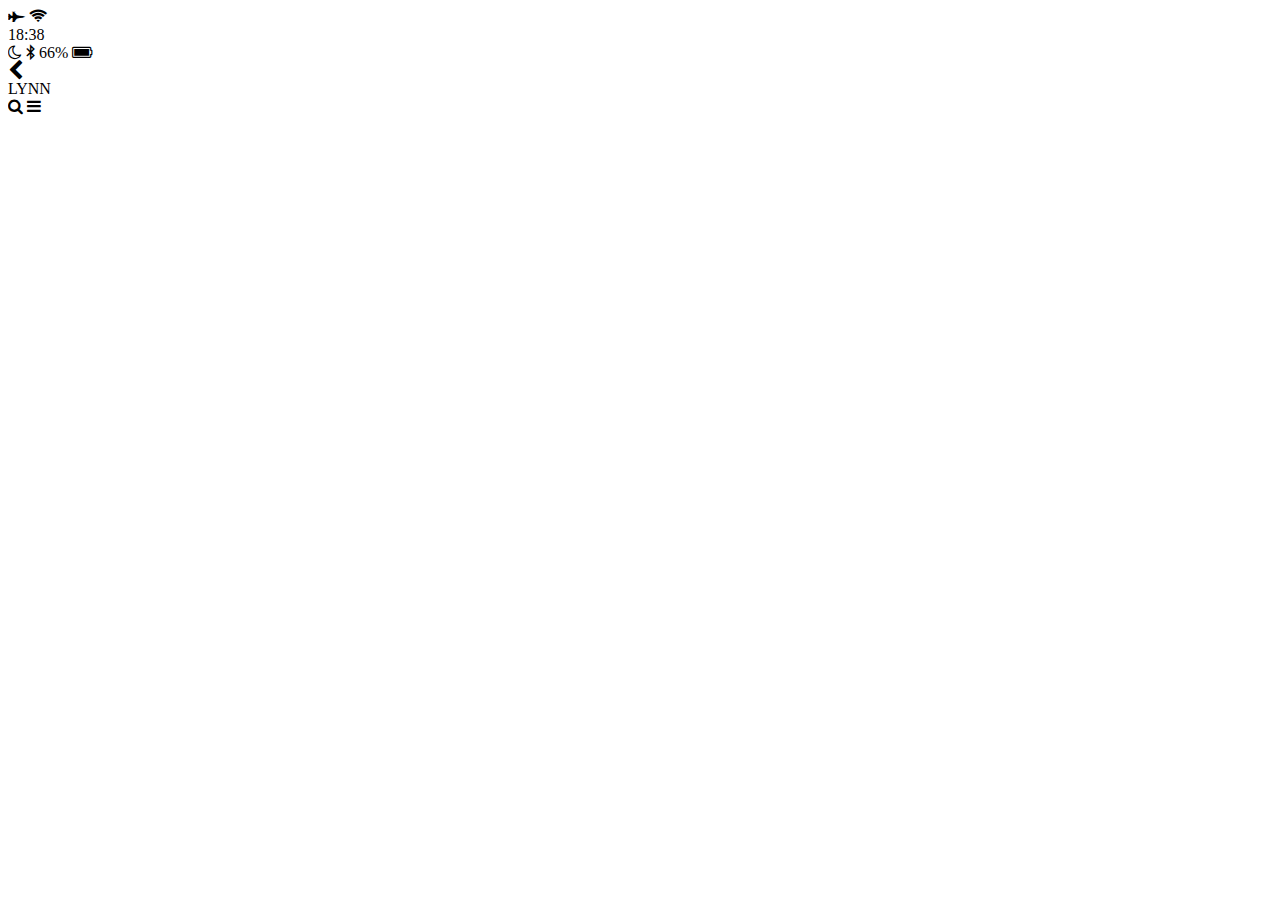
==== chat.html @ 966b1981 "Add Header and Navigator" ====
<!DOCTYPE html>
<html lang="en">
<head>
  <meta charset="UTF-8">
  <meta name="viewport" content="width=device-width, initial-scale=1.0">
  <meta http-equiv="X-UA-Compatible" content="ie=edge">
  <link rel="stylesheet" href="https://stackpath.bootstrapcdn.com/font-awesome/4.7.0/css/font-awesome.min.css">
  <title>Chat</title>
</head>
<body>
  <header>
    <div class="header__top">
      <div class="header__column">
        <i class="fa fa-fighter-jet"></i>
        <i class="fa fa-wifi"></i>
      </div>
      <div class="header__column">
        <span class="header__time">18:38</span>
      </div>
      <div class="header__column">
        <i class="fa fa-moon-o"></i>
        <i class="fa fa-bluetooth-b"></i>
        <span class="header__battery">66% <i class="fa fa-battery-full"></i></span>
      </div>
    </div>
    <div class="header__bottom">
      <div class="header__column">
        <i class="fa fa-chevron-left fa-lg"></i>
      </div>
      <div class="header__column">
        <span class="header__text">LYNN
      </div>
      <div class="header__column">
        <i class="fa fa-search"></i>
        <i class="fa fa-bars"></i>
      </div>
    </div>
  </header>
</body>
</html>
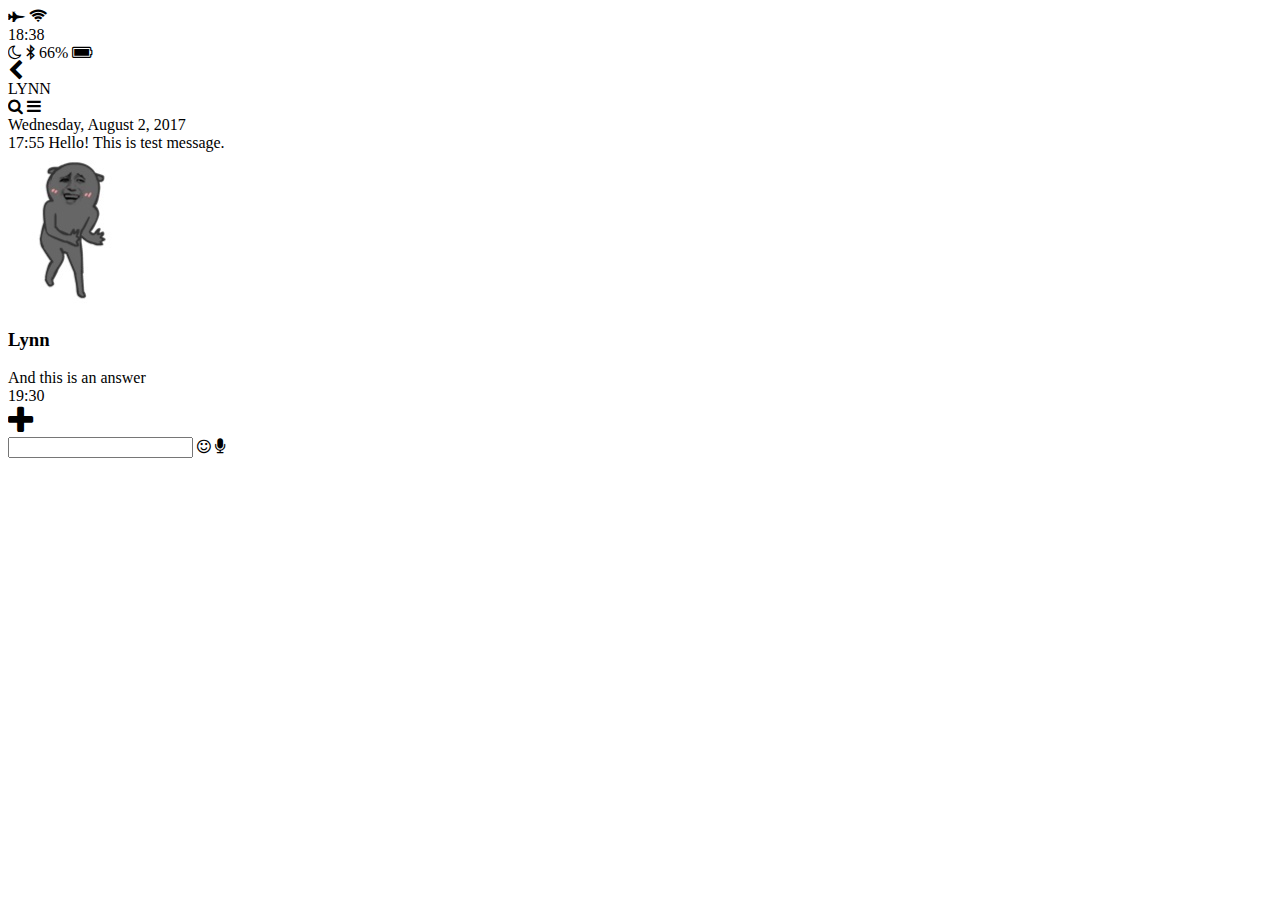
==== commit b0ae132a: "chat and chats are done" ====
--- a/chat.html
+++ b/chat.html
@@ -36,5 +36,36 @@
       </div>
     </div>
   </header>
+  <main class="chat">
+    <div class="date-divider">
+      <span class="date-divider__text">Wednesday, August 2, 2017</span>
+    </div>
+    <div class="chat__message chat__message-from-me">
+      <span class="chat__message-time">17:55</span>
+      <span class="chat__message-body">
+        Hello! This is test message.
+      </span>
+    </div>
+    <div class="chat__message chat__message--to-me">
+      <img src="images/avartar.jpeg" class="chat__message-avatar">
+      <div class="chat__message-center">
+        <h3 class="chat__message-username">Lynn</h3>
+        <span class="chat__message-body">
+          And this is an answer
+        </span>
+      </div>
+      <span class="chat__message-time">19:30</span>
+    </div>
+    <div class="type-message">
+      <i class="fa fa-plus fa-2x"></i>
+      <div class="type-message__input">
+        <input type="text">
+        <i class="fa fa-smile-o"></i>
+        <span class="record-message">
+          <i class="fa fa-microphone"></i>
+        </span>
+      </div>
+    </div>
+  </main>
 </body>
 </html>
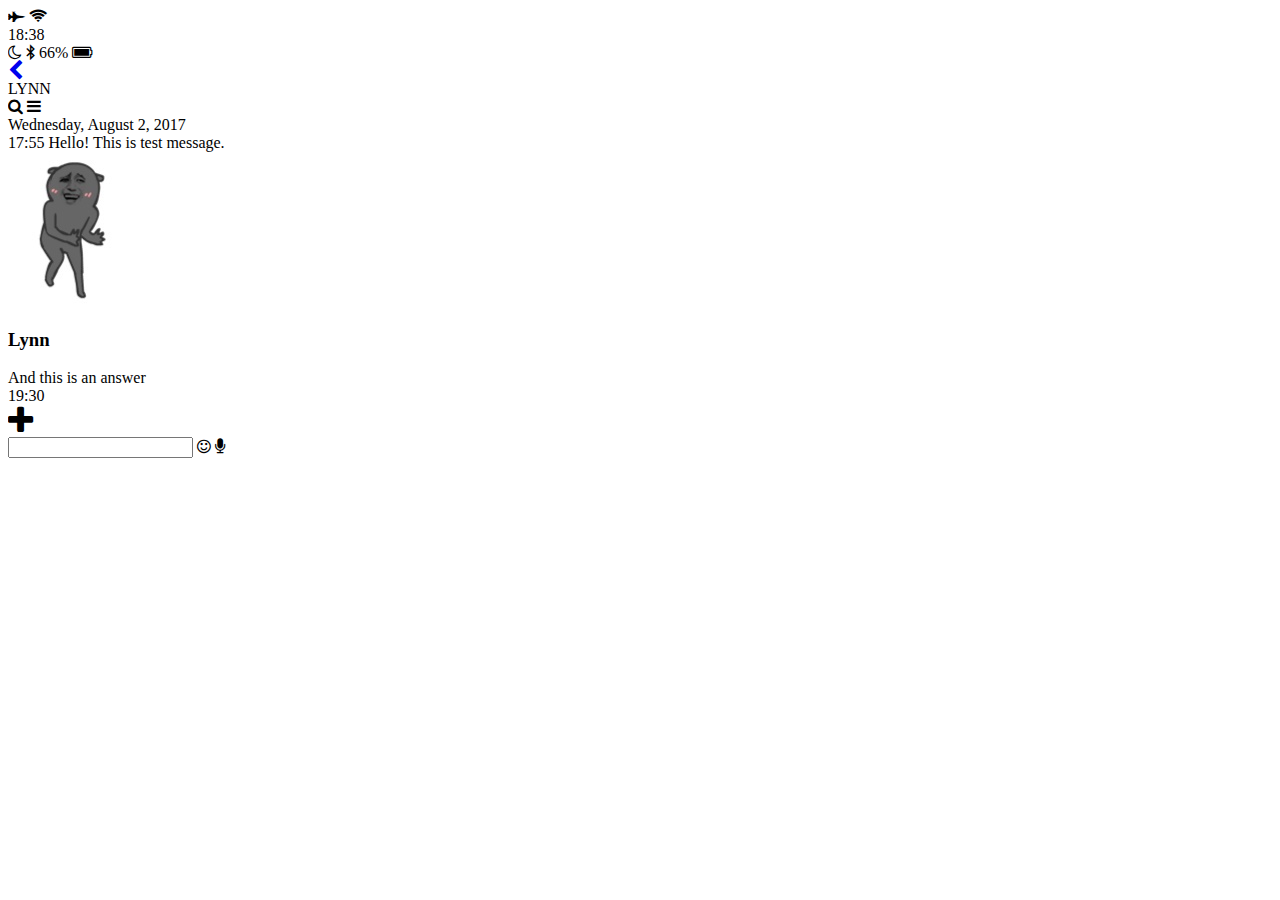
==== commit 3f05bb22: "Chat and Back to page links." ====
--- a/chat.html
+++ b/chat.html
@@ -25,7 +25,9 @@
     </div>
     <div class="header__bottom">
       <div class="header__column">
-        <i class="fa fa-chevron-left fa-lg"></i>
+        <a href="chats.html">
+          <i class="fa fa-chevron-left fa-lg"></i>
+        </a>
       </div>
       <div class="header__column">
         <span class="header__text">LYNN
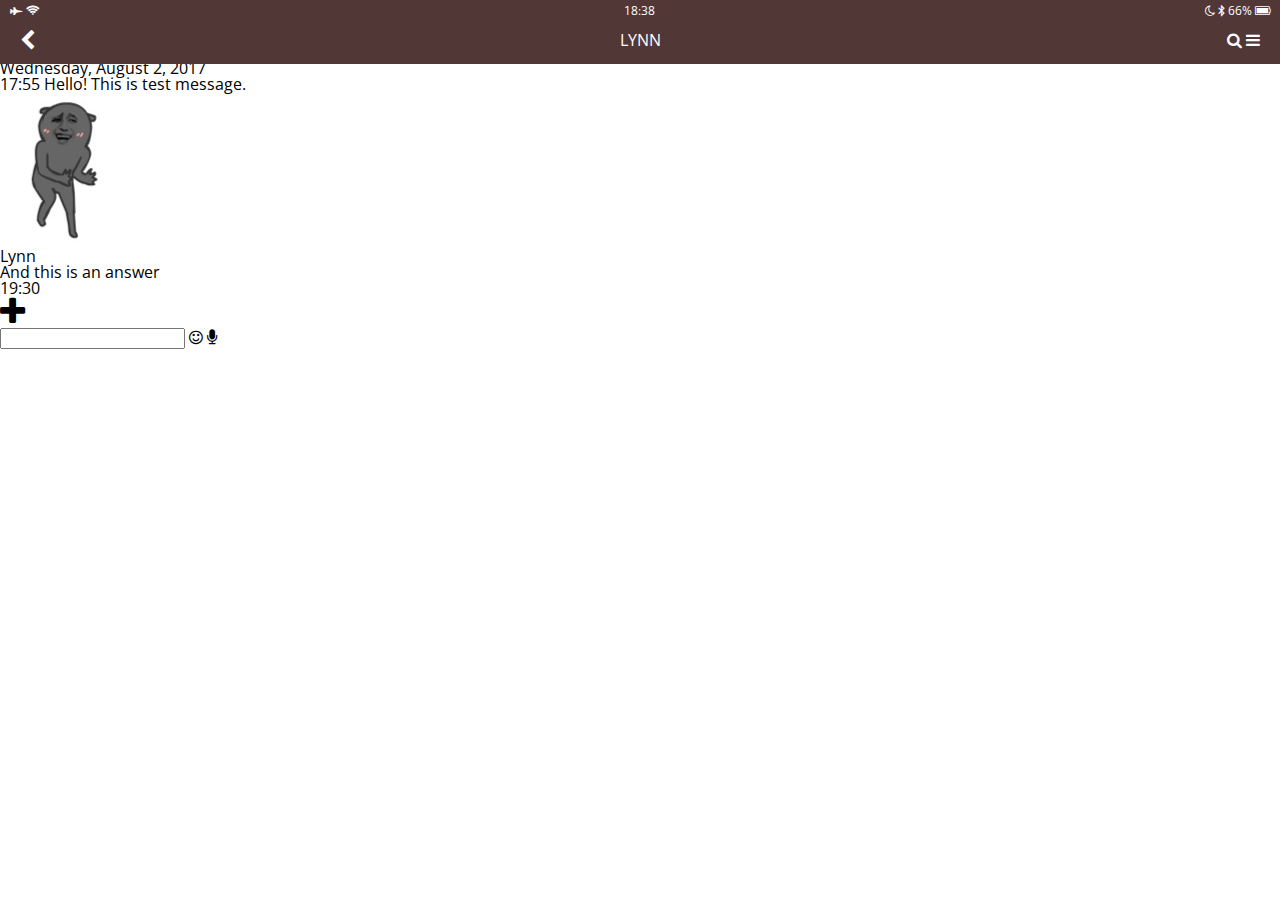
==== commit c2be4dcb: "CSS on Friends and Chats is done." ====
--- a/chat.html
+++ b/chat.html
@@ -6,9 +6,10 @@
   <meta http-equiv="X-UA-Compatible" content="ie=edge">
   <link rel="stylesheet" href="https://stackpath.bootstrapcdn.com/font-awesome/4.7.0/css/font-awesome.min.css">
   <title>Chat</title>
+  <link rel="stylesheet" href="css/style.css">
 </head>
 <body>
-  <header>
+  <header class="top-header">
     <div class="header__top">
       <div class="header__column">
         <i class="fa fa-fighter-jet"></i>
--- a/css/style.css
+++ b/css/style.css
@@ -0,0 +1,8 @@
+@import url("https://fonts.googleapis.com/css?family=Open+Sans:400,600");
+@import "reset.css";
+@import "globals.css";
+@import "header.css";
+@import "navigation.css";
+@import "search-bar.css";
+@import "friends.css";
+@import "chats.css";
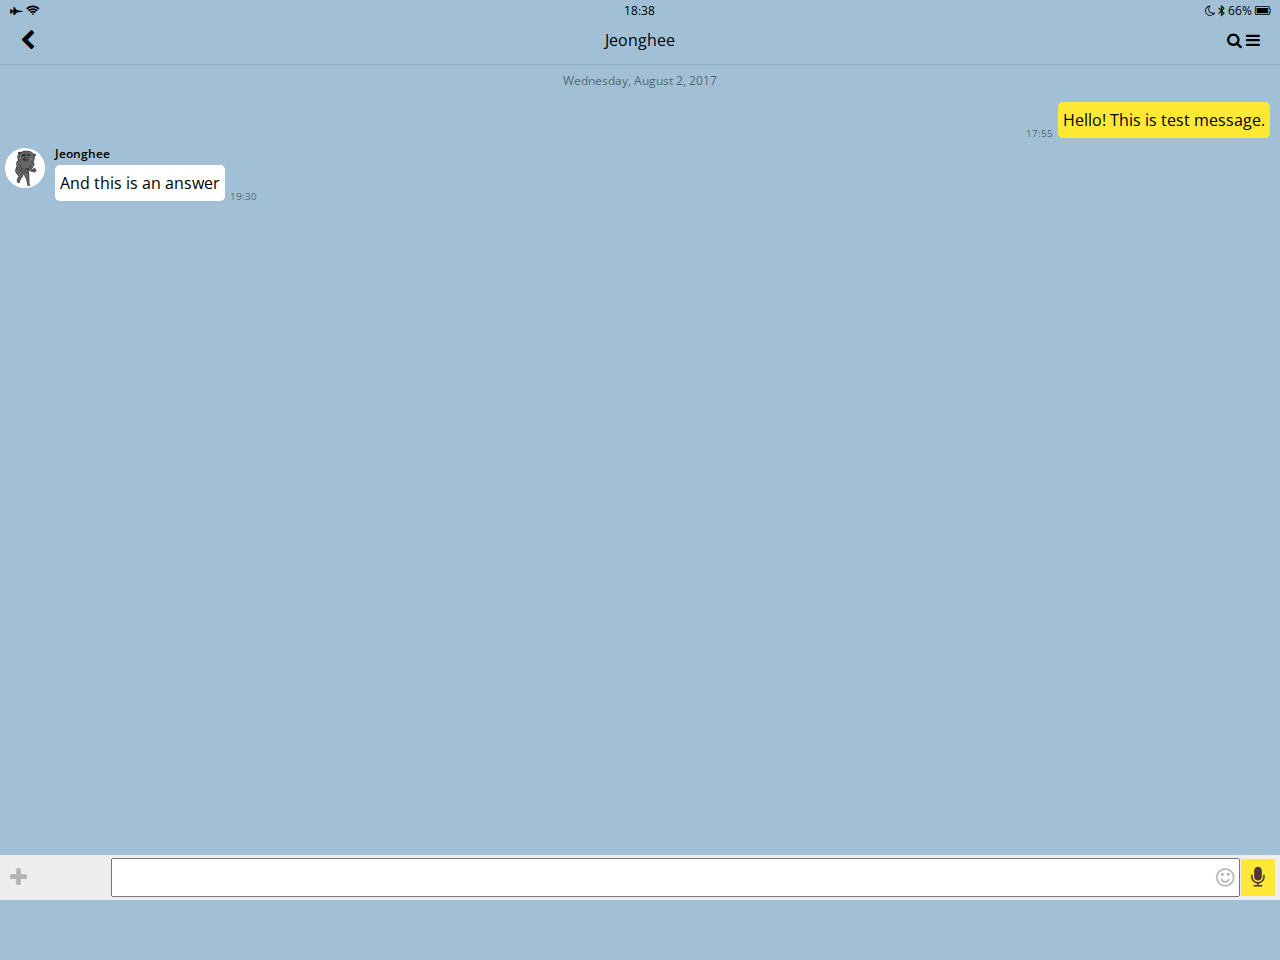
==== commit f04a7272: "All screen is done" ====
--- a/chat.html
+++ b/chat.html
@@ -8,8 +8,8 @@
   <title>Chat</title>
   <link rel="stylesheet" href="css/style.css">
 </head>
-<body>
-  <header class="top-header">
+<body class="body-chat">
+  <header class="top-header chat-header">
     <div class="header__top">
       <div class="header__column">
         <i class="fa fa-fighter-jet"></i>
@@ -31,7 +31,7 @@
         </a>
       </div>
       <div class="header__column">
-        <span class="header__text">LYNN
+        <span class="header__text">Jeonghee
       </div>
       <div class="header__column">
         <i class="fa fa-search"></i>
@@ -52,7 +52,7 @@
     <div class="chat__message chat__message--to-me">
       <img src="images/avartar.jpeg" class="chat__message-avatar">
       <div class="chat__message-center">
-        <h3 class="chat__message-username">Lynn</h3>
+        <h3 class="chat__message-username">Jeonghee</h3>
         <span class="chat__message-body">
           And this is an answer
         </span>
@@ -60,12 +60,12 @@
       <span class="chat__message-time">19:30</span>
     </div>
     <div class="type-message">
-      <i class="fa fa-plus fa-2x"></i>
+      <i class="fa fa-plus fa-lg"></i>
       <div class="type-message__input">
         <input type="text">
-        <i class="fa fa-smile-o"></i>
+        <i class="fa fa-smile-o fa-lg"></i>
         <span class="record-message">
-          <i class="fa fa-microphone"></i>
+          <i class="fa fa-microphone fa-lg"></i>
         </span>
       </div>
     </div>
--- a/css/style.css
+++ b/css/style.css
@@ -6,3 +6,7 @@
 @import "search-bar.css";
 @import "friends.css";
 @import "chats.css";
+@import "find.css";
+@import "more.css";
+@import "profile.css";
+@import "chat.css";
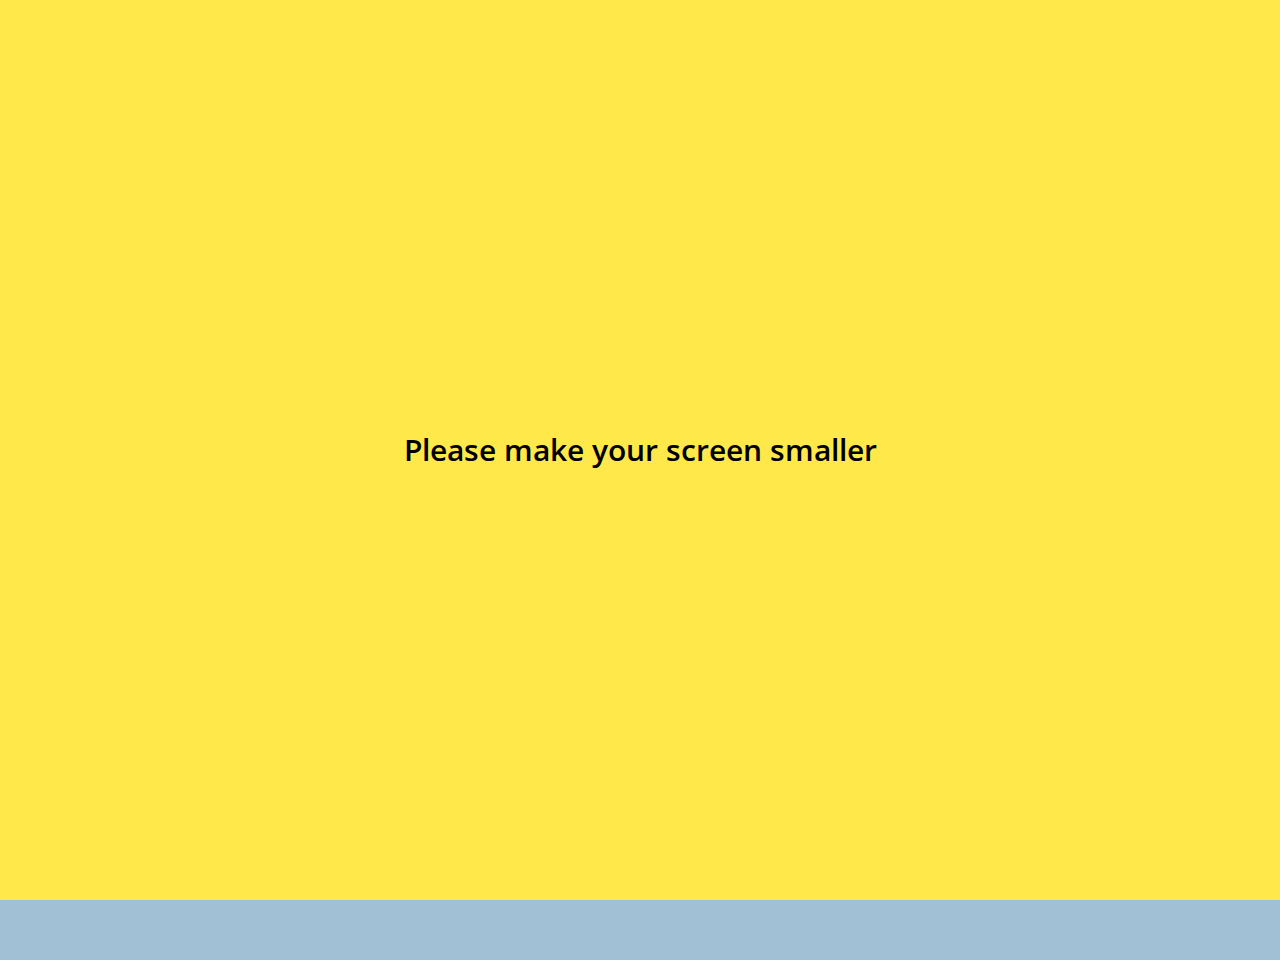
==== commit 01b4d294: "all is done" ====
--- a/chat.html
+++ b/chat.html
@@ -70,5 +70,8 @@
       </div>
     </div>
   </main>
+  <div class="bigScreenText">
+    <span>Please make your screen smaller</span>
+  </div>
 </body>
 </html>
--- a/css/style.css
+++ b/css/style.css
@@ -10,3 +10,5 @@
 @import "more.css";
 @import "profile.css";
 @import "chat.css";
+@import "bigScreen.css";
+@import "mobile.css";
